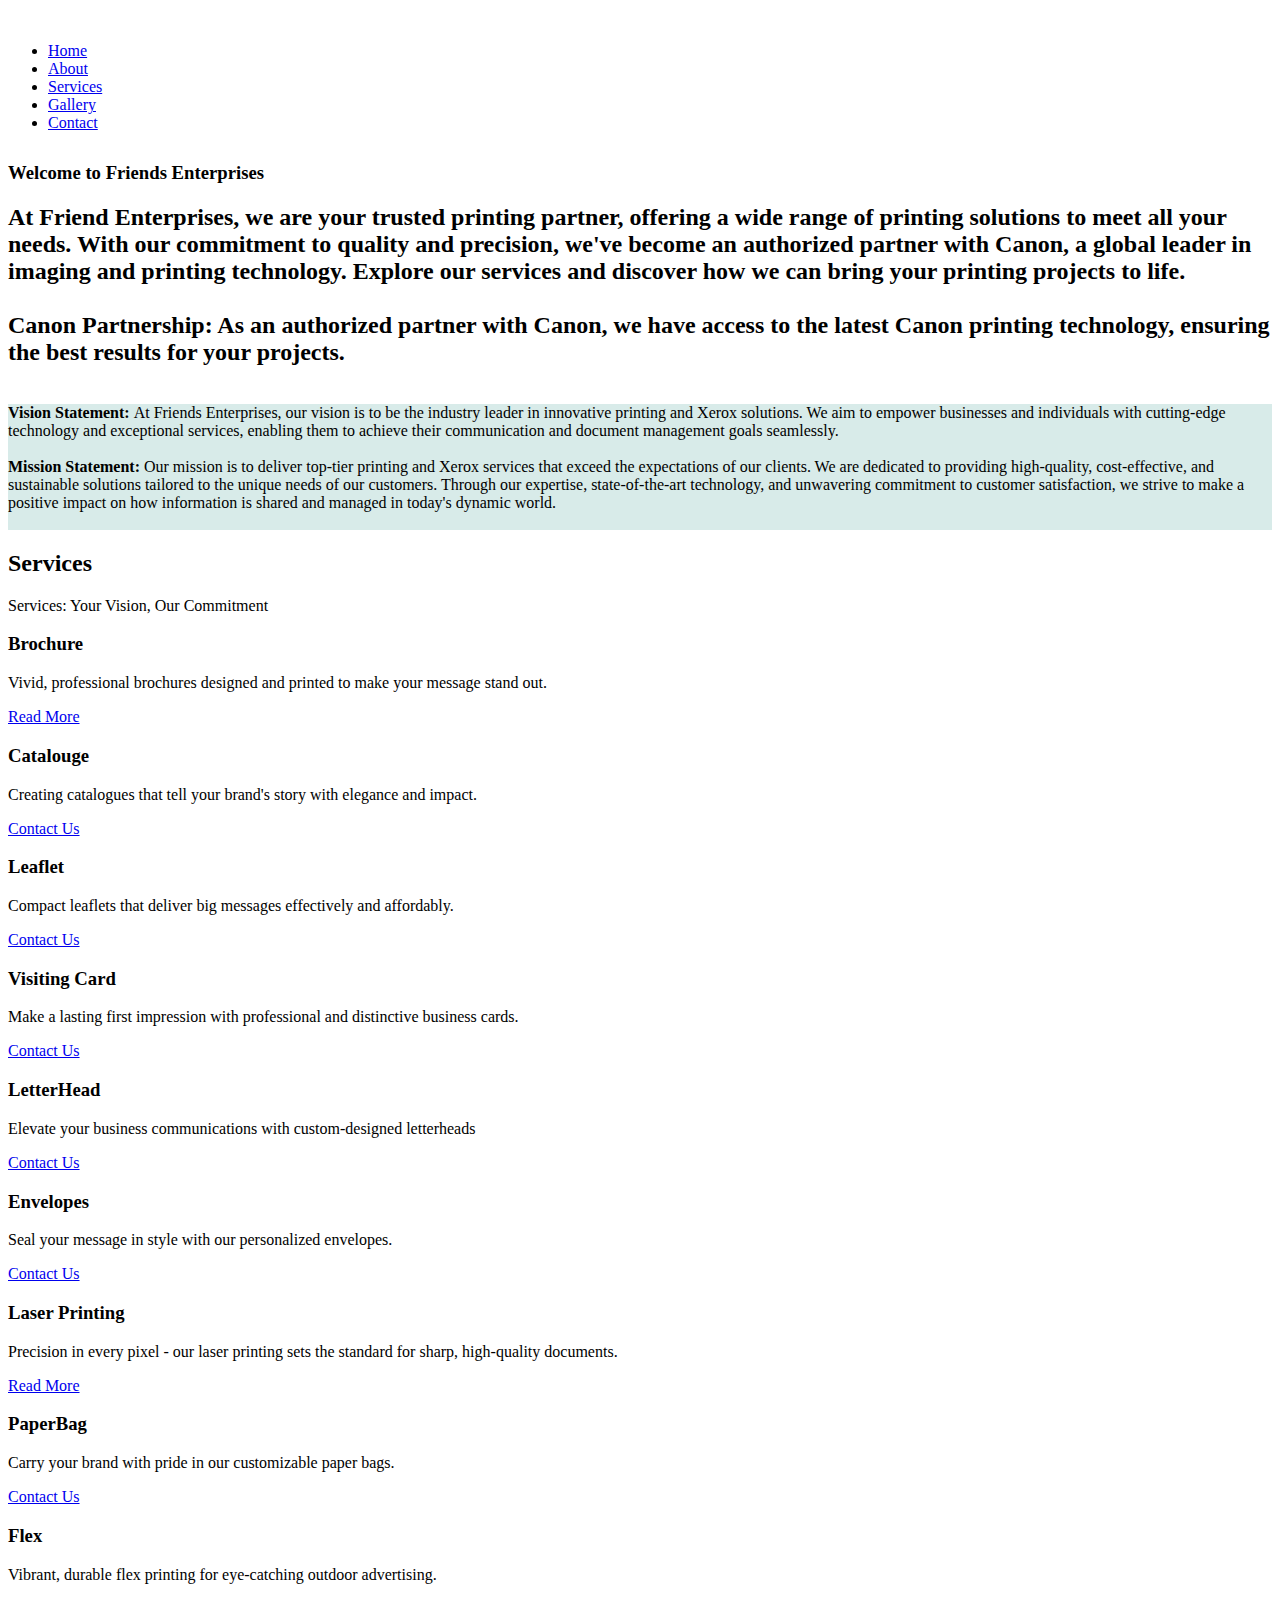
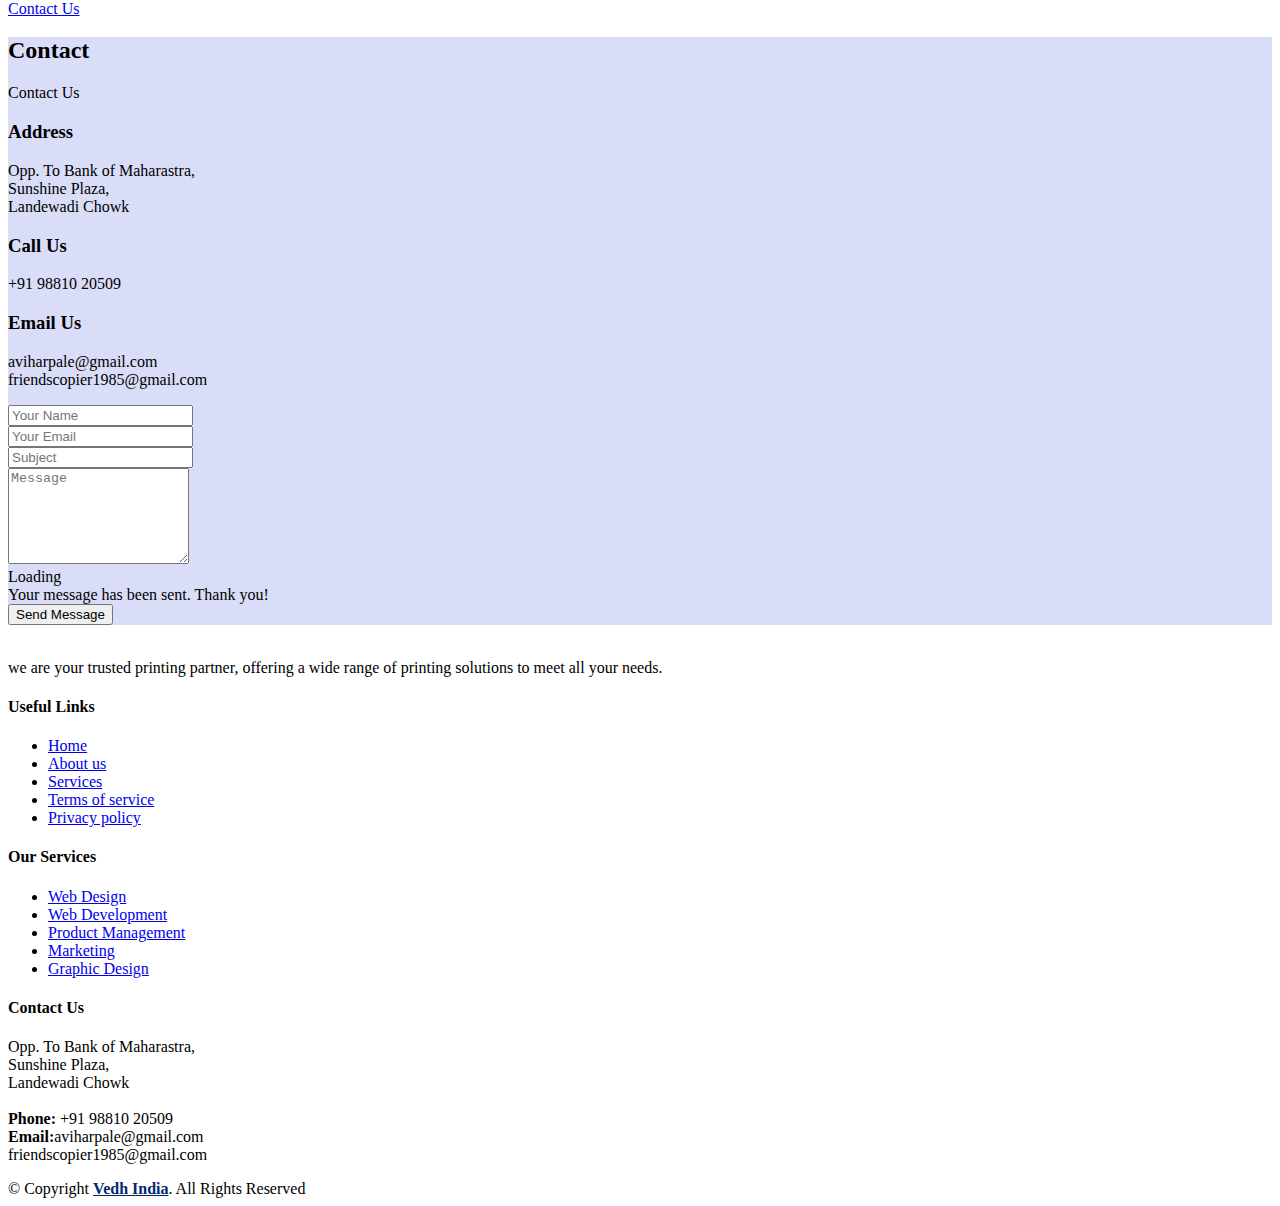
==== about.html @ ef9af88b "Add files via upload" ====
<!DOCTYPE html>
<html lang="en">

<head>
  <meta charset="utf-8">
  <meta content="width=device-width, initial-scale=1.0" name="viewport">

  <title>Friends Xerox</title>
  <meta content="" name="description">

  <meta content="" name="keywords">
  <!-- Google Fonts -->
  <link href="https://fonts.googleapis.com/css?family=Open+Sans:300,300i,400,400i,600,600i,700,700i|Nunito:300,300i,400,400i,600,600i,700,700i|Poppins:300,300i,400,400i,500,500i,600,600i,700,700i" rel="stylesheet">

  <!-- Vendor CSS Files -->
  <link href="assets/vendor/aos/aos.css" rel="stylesheet">
  <link href="assets/vendor/bootstrap/css/bootstrap.min.css" rel="stylesheet">
  <link href="assets/vendor/bootstrap-icons/bootstrap-icons.css" rel="stylesheet">
  <link href="assets/vendor/glightbox/css/glightbox.min.css" rel="stylesheet">
  <link href="assets/vendor/remixicon/remixicon.css" rel="stylesheet">
  <link href="assets/vendor/swiper/swiper-bundle.min.css" rel="stylesheet">

  <!-- Template Main CSS File -->
  <link href="assets/css/style.css" rel="stylesheet">

</head>

<body>

  <!-- ======= Header ======= -->
  <header id="header" class="header fixed-top">
    <div class="container-fluid container-xl d-flex align-items-center justify-content-between" >

      <a href="index.html" class="logo d-flex align-items-center">
        <img src="assets/img/logo.png" alt="">
        <!-- <span>FlexStart</span> -->
      </a>

      <nav id="navbar" class="navbar">
        <ul>
          <li><a class="nav-link scrollto active" href="index.html">Home</a></li>
          <li><a class="nav-link scrollto" href="about.html">About</a></li>
          <li><a class="nav-link scrollto" href="services.html">Services</a></li>
          <li><a class="nav-link scrollto" href="portfolio.html">Gallery</a></li>
          <li><a class="nav-link scrollto" href="contact.html">Contact</a></li>
        </ul>
        <i class="bi bi-list mobile-nav-toggle"></i>
      </nav><!-- .navbar -->

    </div>
  </header><!-- End Header -->


  <main id="main">
    <!-- ======= About Section ======= -->
    <section id="about" class="about" style="margin-top: 30px;">

      <div class="container" data-aos="fade-up">
        <div class="row gx-0">

          <div class="col-lg-6 d-flex flex-column justify-content-center" data-aos="fade-up" data-aos-delay="200">
            <div class="content">
              <h3>Welcome to Friends Enterprises</h3>
              <h2>At Friend Enterprises, we are your trusted printing partner, offering a wide range of printing solutions to meet all your needs. With our commitment to quality and precision, we've become an authorized partner with Canon, a global leader in imaging and printing technology. Explore our services and discover how we can bring your printing projects to life. <br> <br> Canon Partnership: As an authorized partner with Canon, we have access to the latest Canon printing technology, ensuring the best results for your projects.</h2>
            
              <div class="text-center text-lg-start">
               
              </div>
            </div>
          </div>

          <div class="col-lg-6 d-flex align-items-center" data-aos="zoom-out" data-aos-delay="200">
            <img src="assets/img/about.avif" class="img-fluid" alt="">
          </div>

        </div>
      </div>

    </section><!-- End About Section -->
    <!-- ======= About Section ======= -->
    <section id="about" class="about" style="background-color: #d8ebe9;;">
        <div class="container" data-aos="fade-up">
          <div class="row gx-0">
            <div class="col-lg-6 d-flex flex-column justify-content-center" data-aos="fade-up" data-aos-delay="200">
              <div class="contents" >
                <span style="color: black;"><b>Vision Statement: </b>

                    At Friends Enterprises, our vision is to be the industry leader in innovative printing and Xerox solutions. We aim to empower businesses and individuals with cutting-edge technology and exceptional services, enabling them to achieve their communication and document management goals seamlessly.</span><br><br>
                    <span style="color: black;"><b>   Mission Statement: </b>
                        Our mission is to deliver top-tier printing and Xerox services that exceed the expectations of our clients. We are dedicated to providing high-quality, cost-effective, and sustainable solutions tailored to the unique needs of our customers. Through our expertise, state-of-the-art technology, and unwavering commitment to customer satisfaction, we strive to make a positive impact on how information is shared and managed in today's dynamic world.</span>
              
                <div class="text-center text-lg-start">
                 
                </div>
              </div>
            </div>
  
            <div class="col-lg-6 d-flex align-items-center" data-aos="zoom-out" data-aos-delay="200">
              <img src="assets/img/vision.jpg" class="img-fluid" alt="">
            </div>
  
          </div>
        </div>
  
      </section><!-- End About Section -->
    <!-- ======= Services Section ======= -->
    <section id="services" class="services">

      <div class="container" data-aos="fade-up">

        <header class="section-header">
          <h2>Services</h2>
          <p> Services: Your Vision, Our Commitment</p>
        </header>

        <div class="row gy-4">

          <div class="col-lg-4 col-md-6" data-aos="fade-up" data-aos-delay="200">
            <div class="service-box blue">
              <i class="ri-discuss-line icon"></i>
              <h3>Brochure</h3>
              <p>Vivid, professional brochures designed and printed to make your message stand out.</p>
              <a href="#" class="read-more"><span>Read More</span> <i class="bi bi-arrow-right"></i></a>
            </div>
          </div>

          <div class="col-lg-4 col-md-6" data-aos="fade-up" data-aos-delay="300">
            <div class="service-box orange">
              <i class="ri-discuss-line icon"></i>
              <h3>Catalouge</h3>
              <p>Creating catalogues that tell your brand's story with elegance and impact.</p>
              <a href="contact.html" class="read-more"><span>Contact Us</span> <i class="bi bi-arrow-right"></i></a>
            </div>
          </div>

          <div class="col-lg-4 col-md-6" data-aos="fade-up" data-aos-delay="400">
            <div class="service-box green">
              <i class="ri-discuss-line icon"></i>
              <h3>Leaflet</h3>
              <p>Compact leaflets that deliver big messages effectively and affordably.</p>
              <a href="contact.html" class="read-more"><span>Contact Us</span> <i class="bi bi-arrow-right"></i></a>
            </div>
          </div>

          <div class="col-lg-4 col-md-6" data-aos="fade-up" data-aos-delay="500">
            <div class="service-box red">
              <i class="ri-discuss-line icon"></i>
              <h3>Visiting Card</h3>
              <p>Make a lasting first impression with professional and distinctive business cards.</p>
              <a href="contact.html" class="read-more"><span>Contact Us</span> <i class="bi bi-arrow-right"></i></a>
            </div>
          </div>

          <div class="col-lg-4 col-md-6" data-aos="fade-up" data-aos-delay="600">
            <div class="service-box purple">
              <i class="ri-discuss-line icon"></i>
              <h3>LetterHead</h3>
              <p>Elevate your business communications with custom-designed letterheads</p>
              <a href="contact.html" class="read-more"><span>Contact Us</span> <i class="bi bi-arrow-right"></i></a>
            </div>
          </div>

          <div class="col-lg-4 col-md-6" data-aos="fade-up" data-aos-delay="700">
            <div class="service-box pink">
              <i class="ri-discuss-line icon"></i>
              <h3>Envelopes</h3>
              <p>Seal your message in style with our personalized envelopes.</p>
              <a href="contact.html" class="read-more"><span>Contact Us</span> <i class="bi bi-arrow-right"></i></a>
            </div>
          </div>
          <div class="col-lg-4 col-md-6" data-aos="fade-up" data-aos-delay="200">
            <div class="service-box blue">
              <i class="ri-discuss-line icon"></i>
              <h3>Laser Printing</h3>
              <p>Precision in every pixel - our laser printing sets the standard for sharp, high-quality documents.</p>
              <a href="#" class="read-more"><span>Read More</span> <i class="bi bi-arrow-right"></i></a>
            </div>
          </div>
          <div class="col-lg-4 col-md-6" data-aos="fade-up" data-aos-delay="300">
            <div class="service-box orange">
              <i class="ri-discuss-line icon"></i>
              <h3>PaperBag</h3>
              <p>Carry your brand with pride in our customizable paper bags.</p>
              <a href="contact.html" class="read-more"><span>Contact Us</span> <i class="bi bi-arrow-right"></i></a>
            </div>
          </div>

          <div class="col-lg-4 col-md-6" data-aos="fade-up" data-aos-delay="400">
            <div class="service-box green">
              <i class="ri-discuss-line icon"></i>
              <h3>Flex</h3>
              <p>Vibrant, durable flex printing for eye-catching outdoor advertising.</p>
              <a href="contact.html" class="read-more"><span>Contact Us</span> <i class="bi bi-arrow-right"></i></a>
            </div>
          </div>
      </div>

    </section><!-- End Services Section -->


    <!-- ======= Contact Section ======= -->
    <section id="contact" class="contact" style="background: #daddf7;">

      <div class="container" data-aos="fade-up">

        <header class="section-header">
          <h2>Contact</h2>
          <p>Contact Us</p>
        </header>

        <div class="row gy-4">

          <div class="col-lg-6">

            <div class="row gy-4">
              <div class="col-md-6">
                <div class="info-box">
                  <i class="bi bi-geo-alt"></i>
                  <h3>Address</h3>
                  <p>Opp. To Bank of Maharastra,<br>Sunshine Plaza, <br> Landewadi Chowk</p>
                </div>
              </div>
              <div class="col-md-6">
                <div class="info-box">
                  <i class="bi bi-telephone"></i>
                  <h3>Call Us</h3>
                  <p>+91 98810 20509</p>
                </div>
              </div>
              <div class="col-md-6">
                <div class="info-box">
                  <i class="bi bi-envelope"></i>
                  <h3>Email Us</h3>
                  <p>aviharpale@gmail.com<br>friendscopier1985@gmail.com</p>
                </div>
              </div>
              <!-- <div class="col-md-6">
                <div class="info-box">
                  <i class="bi bi-clock"></i>
                  <h3>Open Hours</h3>
                  <p>Monday - Friday<br>9:00AM - 05:00PM</p>
                </div>
              </div> -->
            </div>

          </div>

          <div class="col-lg-6">
            <form action="forms/contact.php" method="post" class="php-email-form">
              <div class="row gy-4">

                <div class="col-md-6">
                  <input type="text" name="name" class="form-control" placeholder="Your Name" required>
                </div>

                <div class="col-md-6 ">
                  <input type="email" class="form-control" name="email" placeholder="Your Email" required>
                </div>

                <div class="col-md-12">
                  <input type="text" class="form-control" name="subject" placeholder="Subject" required>
                </div>

                <div class="col-md-12">
                  <textarea class="form-control" name="message" rows="6" placeholder="Message" required></textarea>
                </div>

                <div class="col-md-12 text-center">
                  <div class="loading">Loading</div>
                  <div class="error-message"></div>
                  <div class="sent-message">Your message has been sent. Thank you!</div>

                  <button type="submit">Send Message</button>
                </div>

              </div>
            </form>

          </div>

        </div>

      </div>

    </section><!-- End Contact Section -->

  </main><!-- End #main -->

  <!-- ======= Footer ======= -->
  <footer id="footer" class="footer">

 

    <div class="footer-top">
      <div class="container">
        <div class="row gy-4">
          <div class="col-lg-5 col-md-12 footer-info">
            <a href="index.html" class="logo d-flex align-items-center">
              <img src="assets/img/logo.png" alt="">
              <!-- <span>FlexStart</span> -->
            </a>
            <p>we are your trusted printing partner, offering a wide range of printing solutions to meet all your needs.</p>
            <div class="social-links mt-3">
              <a href="#" class="twitter"><i class="bi bi-twitter"></i></a>
              <a href="#" class="facebook"><i class="bi bi-facebook"></i></a>
              <a href="#" class="instagram"><i class="bi bi-instagram"></i></a>
              <a href="#" class="linkedin"><i class="bi bi-linkedin"></i></a>
            </div>
          </div>

          <div class="col-lg-2 col-6 footer-links">
            <h4>Useful Links</h4>
            <ul>
              <li><i class="bi bi-chevron-right"></i> <a href="#">Home</a></li>
              <li><i class="bi bi-chevron-right"></i> <a href="#">About us</a></li>
              <li><i class="bi bi-chevron-right"></i> <a href="#">Services</a></li>
              <li><i class="bi bi-chevron-right"></i> <a href="#">Terms of service</a></li>
              <li><i class="bi bi-chevron-right"></i> <a href="#">Privacy policy</a></li>
            </ul>
          </div>

          <div class="col-lg-2 col-6 footer-links">
            <h4>Our Services</h4>
            <ul>
              <li><i class="bi bi-chevron-right"></i> <a href="#">Web Design</a></li>
              <li><i class="bi bi-chevron-right"></i> <a href="#">Web Development</a></li>
              <li><i class="bi bi-chevron-right"></i> <a href="#">Product Management</a></li>
              <li><i class="bi bi-chevron-right"></i> <a href="#">Marketing</a></li>
              <li><i class="bi bi-chevron-right"></i> <a href="#">Graphic Design</a></li>
            </ul>
          </div>

          <div class="col-lg-3 col-md-12 footer-contact text-center text-md-start">
            <h4>Contact Us</h4>
          
            <p>
              Opp. To Bank of Maharastra,<br>Sunshine Plaza, <br> Landewadi Chowk<br><br>
              <strong>Phone:</strong> +91 98810 20509<br>
              <strong>Email:</strong>aviharpale@gmail.com <br> friendscopier1985@gmail.com<br>
            </p>

          </div>

        </div>
      </div>
    </div>

    <div class="container">
      <div class="copyright">
        &copy; Copyright <strong><span><a href="http://www.vedhindia.com" style="color:#012970">Vedh India</a></span></strong>. All Rights Reserved
      </div>

    </div>
  </footer><!-- End Footer -->

  <a href="#" class="back-to-top d-flex align-items-center justify-content-center"><i class="bi bi-arrow-up-short"></i></a>

  <!-- Vendor JS Files -->
  <script src="assets/vendor/purecounter/purecounter.js"></script>
  <script src="assets/vendor/aos/aos.js"></script>
  <script src="assets/vendor/bootstrap/js/bootstrap.bundle.min.js"></script>
  <script src="assets/vendor/glightbox/js/glightbox.min.js"></script>
  <script src="assets/vendor/isotope-layout/isotope.pkgd.min.js"></script>
  <script src="assets/vendor/swiper/swiper-bundle.min.js"></script>
  <script src="assets/vendor/php-email-form/validate.js"></script>

  <!-- Template Main JS File -->
  <script src="assets/js/main.js"></script>

</body>

</html>
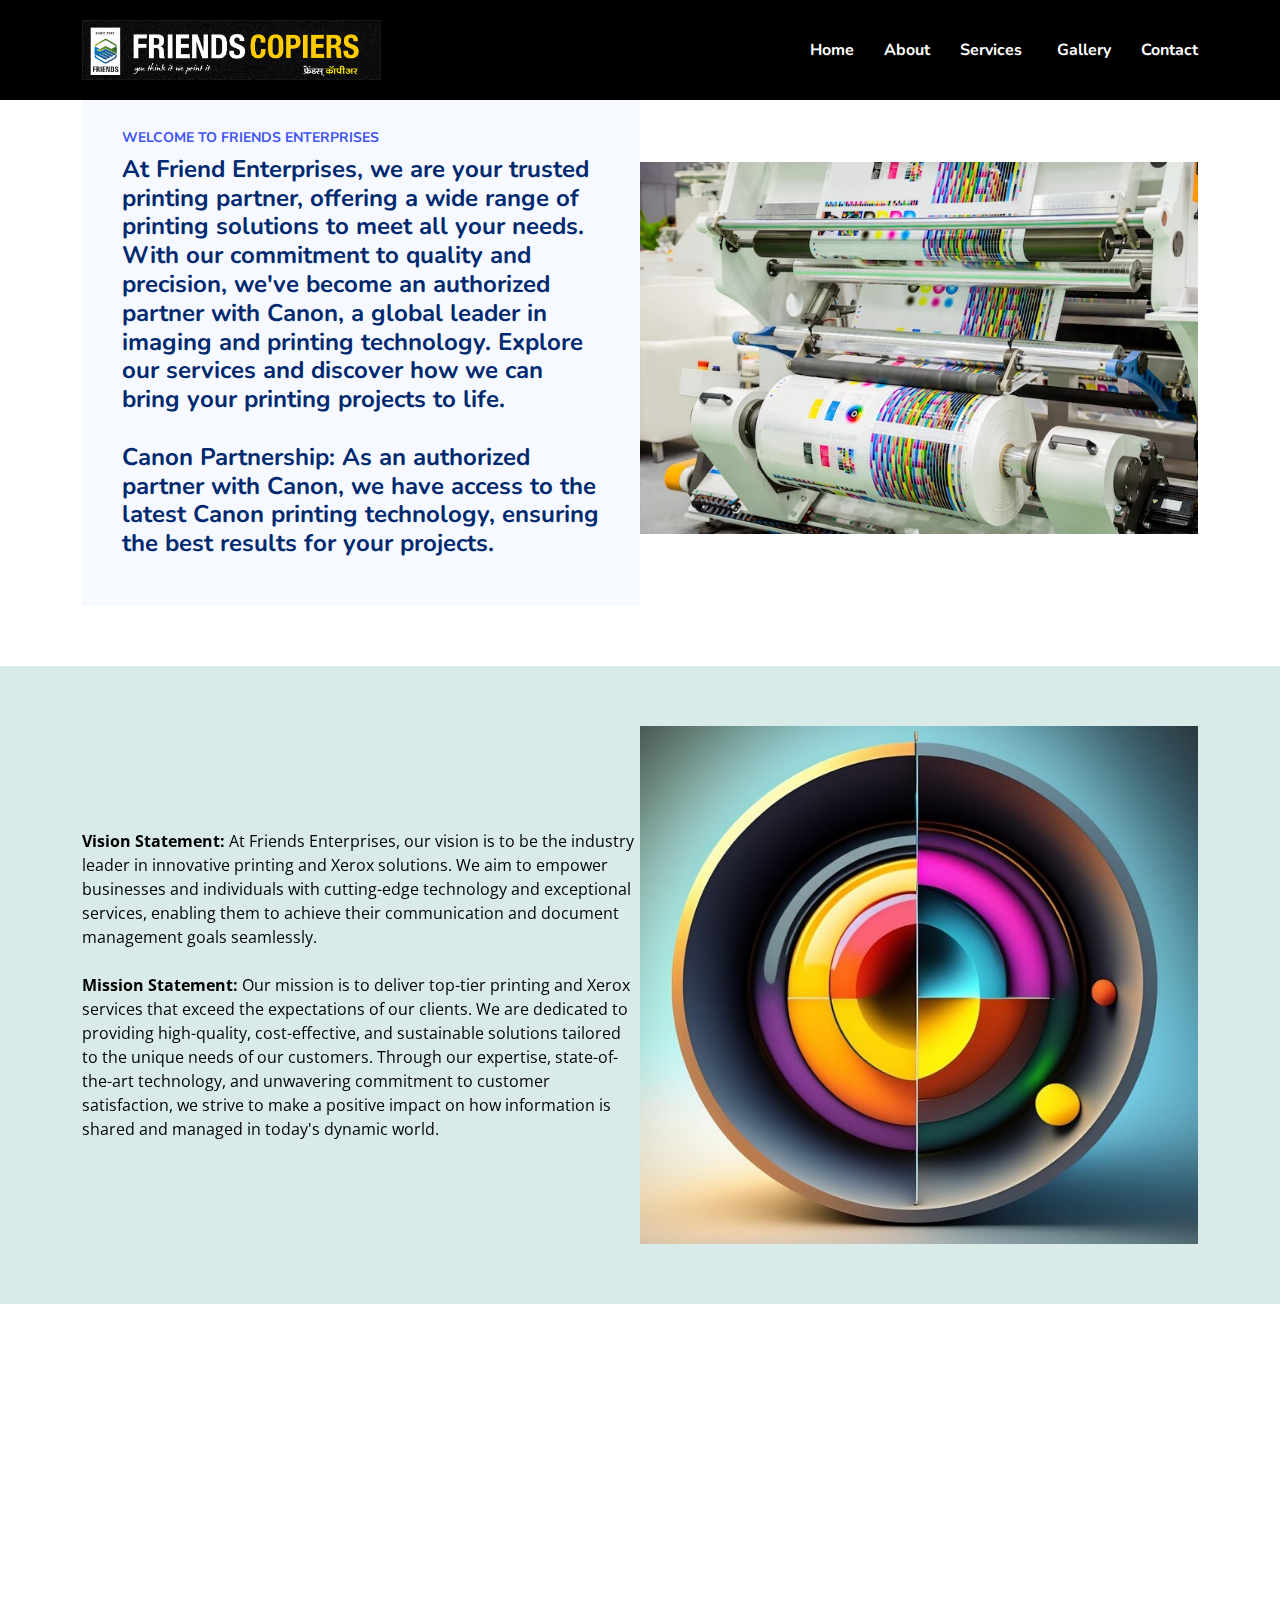
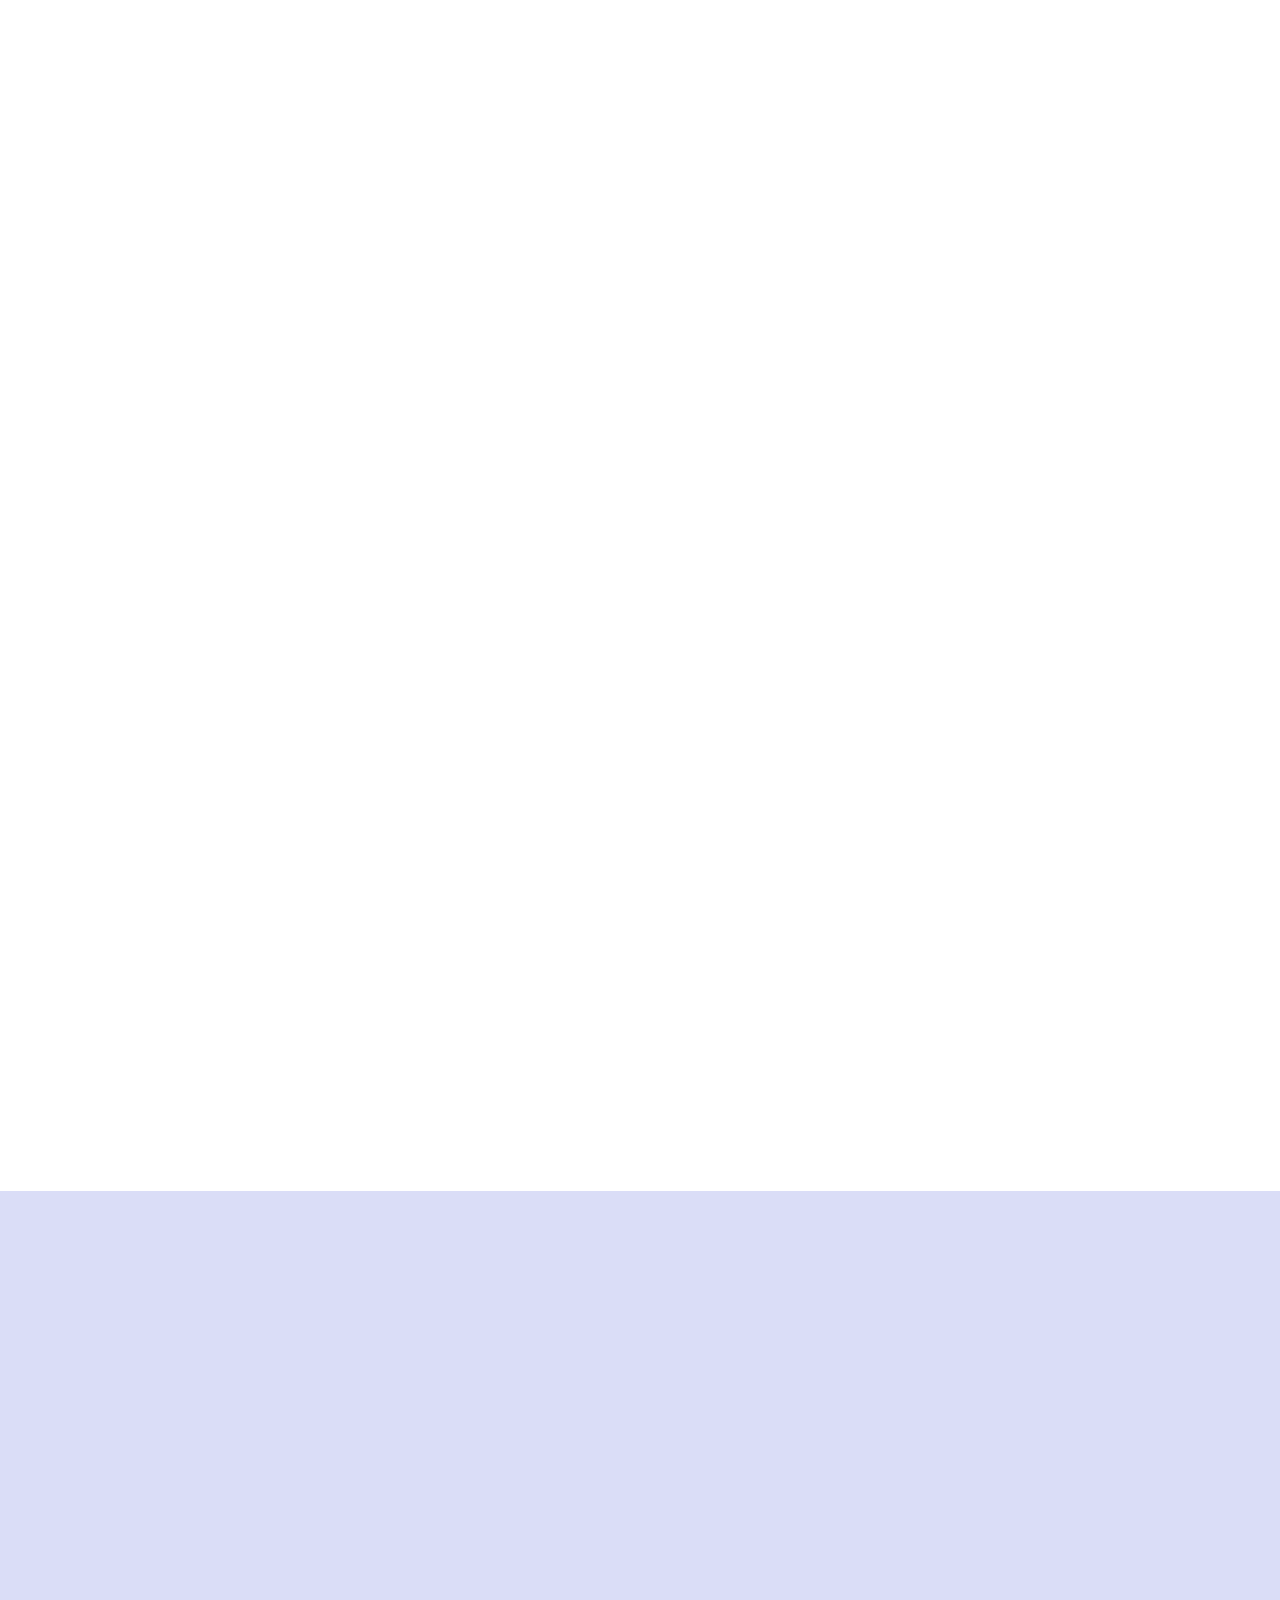
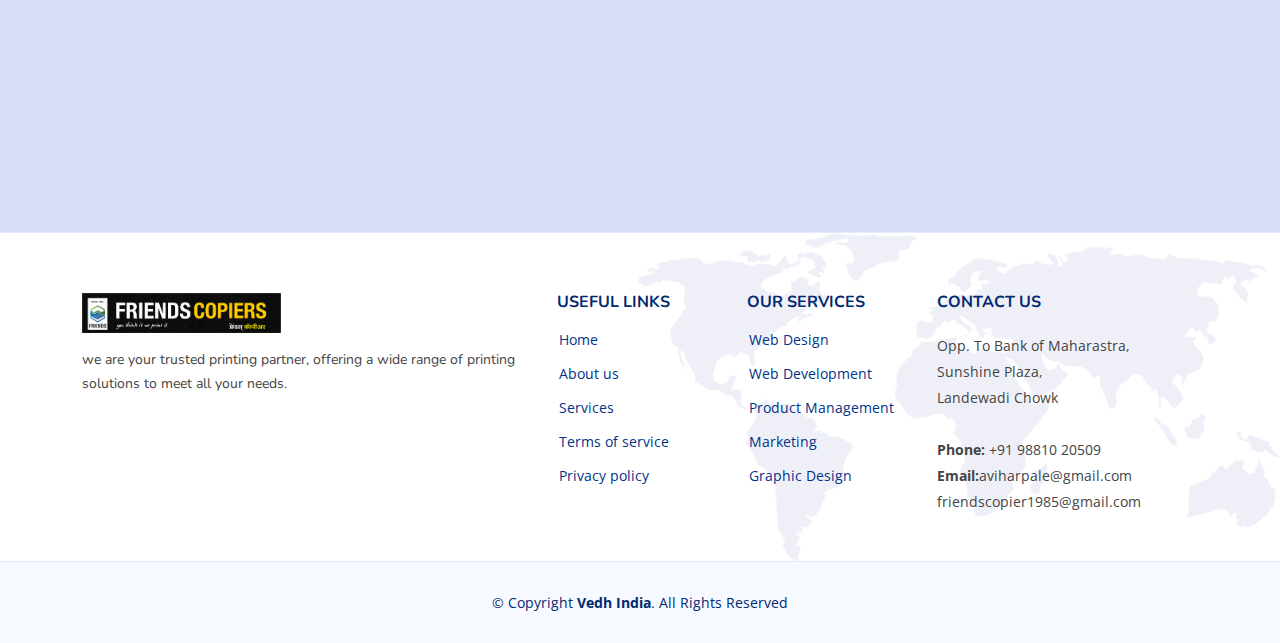
==== commit 1f26ed97: "Update about.html" ====
--- a/about.html
+++ b/about.html
@@ -40,9 +40,93 @@
         <ul>
           <li><a class="nav-link scrollto active" href="index.html">Home</a></li>
           <li><a class="nav-link scrollto" href="about.html">About</a></li>
-          <li><a class="nav-link scrollto" href="services.html">Services</a></li>
+          <!-- <li><a class="nav-link scrollto" href="services.html">Services</a></li> -->
+        
+          <li class="dropdown"><a href="#"><span>Services</span> <i class="bi bi-chevron-down"></i></a>
+            <ul>
+          
+              <li class="dropdown"><a href="#"><span>Digital Print Copier</span> <i class="bi bi-chevron-right"></i></a>
+                <ul>
+                  <li><a href="jumbo.html">Jumbo Xerox</a></li>
+                  <li><a href="#">Colour Xerox</a></li>
+                  <li><a href="#">Black & White Print</a></li>
+                  <li><a href="#">Cad Plotting</a></li>
+                  <li><a href="#">Jumbo Lamination</a></li>
+                  <li><a href="#">Spiral Binding</a></li>
+                  <li><a href="#">Scanning colour and Black/White </a></li>
+                  <li><a href="#">All type of Text </a></li>
+                </ul>
+              </li>
+              
+              <li class="dropdown"><a href="#"><span>Design and Branding</span> <i class="bi bi-chevron-right"></i></a>
+                <ul>
+                  <li><a href="#">Tshirt</a></li>
+                  <li><a href="#">Dairy</a></li>
+                  <li><a href="#">Mug</a></li>
+                  <li><a href="#">Gift</a></li>
+                  <li><a href="#">Engraving</a></li>
+                  <li><a href="#">Icard and trophy</a></li>
+                  <li><a href="#">Layand print </a></li>
+                
+                </ul>
+              </li>
+              <li class="dropdown"><a href="#"><span>Offset Digital Print</span> <i class="bi bi-chevron-right"></i></a>
+                <ul>
+                  <li><a href="#">Visiting Card </a></li>
+                  <li><a href="#">Brochure</a></li>
+                  <li><a href="#">Catalouge</a></li>
+                  <li><a href="#">Letterhead</a></li>
+                  <li><a href="#">Envolope</a></li>
+                  <li><a href="#">Laser Printing</a></li>
+                  <li><a href="#">Challen Book </a></li>
+                  <li><a href="#">Project Report</a></li>
+                  <li><a href="#">Company Manual</a></li>
+                </ul>
+              </li>
+              <li class="dropdown"><a href="#"><span>Sign Board</span> <i class="bi bi-chevron-right"></i></a>
+                <ul>
+                  <li><a href="#">ACP Panel</a></li>
+                  <li><a href="#">ISO Panel</a></li>
+                  <li><a href="#">Safty Panel</a></li>
+                  <li><a href="#">Eco Solvent Panel</a></li>
+                  <li><a href="#">Flex</a></li>
+                  <li><a href="#">Standee</a></li>
+                  <li><a href="#">LED Board</a></li>
+                  <li><a href="#"></a></li>
+                 
+                </ul>
+              </li>
+              <li class="dropdown"><a href="#"><span>Digital Marketing</span> <i class="bi bi-chevron-right"></i></a>
+                <ul>
+                <li><a href="">Search Engine Optimization (SEO)</a></li>
+                <li><a href="">Search Engine Marketing (SEM)</a></li>
+                <li><a href="">Social Media Marketing (SMM)</a></li>
+                <li><a href="">Content Marketing</a></li>
+              
+                </ul>
+              </li>
+              <li class="dropdown"><a href="#"><span>Curier Service</span> <i class="bi bi-chevron-right"></i></a>
+                <ul>
+                <li><a href="">Domestic</a></li>
+                <li><a href="">International</a></li>
+                <li><a href="">Transport</a></li>
+                </ul>
+              </li>
+              <li class="dropdown"><a href="#"><span>Rubber Stamp & Seal</span> <i class="bi bi-chevron-right"></i></a>
+                <ul>
+                <li><a href="">Self-Ink Stamp</a></li>
+                <li><a href="">Rubber Stamp</a></li>
+                <li><a href="">Embossing Stamp</a></li>
+                <li><a href="">Data Stamp</a></li>
+                <li><a href="">Industrial Stamp</a></li>
+                </ul>
+              </li>
+            </ul>
+          </li>
           <li><a class="nav-link scrollto" href="portfolio.html">Gallery</a></li>
           <li><a class="nav-link scrollto" href="contact.html">Contact</a></li>
+        
+         
         </ul>
         <i class="bi bi-list mobile-nav-toggle"></i>
       </nav><!-- .navbar -->
@@ -369,4 +453,4 @@
 
 </body>
 
-</html>+</html>
--- a/assets/css/style.css
+++ b/assets/css/style.css
@@ -0,0 +1,2025 @@
+
+:root {
+  scroll-behavior: smooth;
+}
+
+body {
+  font-family: "Open Sans", sans-serif;
+  color: #444444;
+}
+
+a {
+  color: white;
+  text-decoration: none;
+}
+
+a:hover {
+  color: #717ff5;
+  text-decoration: none;
+}
+
+h1, h2, h3, h4, h5, h6 {
+  font-family: "Nunito", sans-serif;
+}
+
+/*--------------------------------------------------------------
+# Sections
+--------------------------------------------------------------*/
+section {
+  padding: 60px 0;
+  overflow: hidden;
+}
+
+.section-header {
+  text-align: center;
+  padding-bottom: 40px;
+}
+.section-header h2 {
+  font-size: 13px;
+  letter-spacing: 1px;
+  font-weight: 700;
+  margin: 0;
+  color: #4154f1;
+  text-transform: uppercase;
+}
+.section-header p {
+  margin: 10px 0 0 0;
+  padding: 0;
+  font-size: 38px;
+  line-height: 42px;
+  font-weight: 700;
+  color: #012970;
+}
+@media (max-width: 768px) {
+  .section-header p {
+    font-size: 28px;
+    line-height: 32px;
+  }
+}
+
+/*--------------------------------------------------------------
+# Breadcrumbs
+--------------------------------------------------------------*/
+.breadcrumbs {
+  padding: 15px 0;
+  background: #012970;
+  min-height: 40px;
+  margin-top: 82px;
+  color: #fff;
+}
+@media (max-width: 992px) {
+  .breadcrumbs {
+    margin-top: 57px;
+  }
+}
+.breadcrumbs h2 {
+  font-size: 28px;
+  font-weight: 500;
+}
+.breadcrumbs ol {
+  display: flex;
+  flex-wrap: wrap;
+  list-style: none;
+  padding: 0 0 10px 0;
+  margin: 0;
+  font-size: 14px;
+}
+.breadcrumbs ol a {
+  color: #fff;
+  transition: 0.3s;
+}
+.breadcrumbs ol a:hover {
+  text-decoration: underline;
+}
+.breadcrumbs ol li + li {
+  padding-left: 10px;
+}
+.breadcrumbs ol li + li::before {
+  display: inline-block;
+  padding-right: 10px;
+  color: #8894f6;
+  content: "/";
+}
+
+/*--------------------------------------------------------------
+# Back to top button
+--------------------------------------------------------------*/
+.back-to-top {
+  position: fixed;
+  visibility: hidden;
+  opacity: 0;
+  right: 15px;
+  bottom: 15px;
+  z-index: 99999;
+  background: #4154f1;
+  width: 40px;
+  height: 40px;
+  border-radius: 4px;
+  transition: all 0.4s;
+}
+.back-to-top i {
+  font-size: 24px;
+  color: #fff;
+  line-height: 0;
+}
+.back-to-top:hover {
+  background: #6776f4;
+  color: #fff;
+}
+.back-to-top.active {
+  visibility: visible;
+  opacity: 1;
+}
+
+
+@media screen and (max-width: 768px) {
+  [data-aos-delay] {
+    transition-delay: 0 !important;
+  }
+}
+
+.header {
+  transition: all 0.5s;
+  z-index: 997;
+  padding: 20px 0;background-color: black;
+}
+.header.header-scrolled {
+  background:  black;
+  padding: 15px 0;
+  box-shadow: 0px 2px 20px rgba(1, 41, 112, 0.1);
+}
+.header .logo {
+  line-height: 0;
+}
+.header .logo img {
+  /* max-height: 40px;
+  margin-right: 6px; */
+  max-height: 60px;
+  
+}
+.header .logo span {
+  font-size: 30px;
+  font-weight: 700;
+  letter-spacing: 1px;
+  color: #012970;
+  font-family: "Nunito", sans-serif;
+  margin-top: 3px;
+}
+
+/*--------------------------------------------------------------
+# Navigation Menu
+--------------------------------------------------------------*/
+/**
+* Desktop Navigation 
+*/
+.navbar {
+  padding: 0;
+}
+.navbar ul {
+  margin: 0;
+  padding: 0;
+  display: flex;
+  list-style: none;
+  align-items: center;
+}
+.navbar li {
+  position: relative;
+}
+.navbar a, .navbar a:focus {
+  display: flex;
+  align-items: center;
+  justify-content: space-between;
+  padding: 10px 0 10px 30px;
+  font-family: "Nunito", sans-serif;
+  font-size: 16px;
+  font-weight: 700;
+  color: white;
+  white-space: nowrap;
+  transition: 0.3s;
+}
+.navbar a i, .navbar a:focus i {
+  font-size: 12px;
+  line-height: 0;
+  margin-left: 5px;
+}
+.navbar a:hover, .navbar .active, .navbar .active:focus, .navbar li:hover > a {
+  color: white;
+}
+.navbar .getstarted, .navbar .getstarted:focus {
+  background: #4154f1;
+  padding: 8px 20px;
+  margin-left: 30px;
+  border-radius: 4px;
+  color: #fff;
+}
+.navbar .getstarted:hover, .navbar .getstarted:focus:hover {
+  color: #fff;
+  background: #5969f3;
+}
+.navbar .dropdown ul {
+  display: block;
+  position: absolute;
+  left: 14px;
+  top: calc(100% + 30px);
+  margin: 0;
+  padding: 10px 0;
+  z-index: 99;
+  opacity: 0;
+  visibility: hidden;
+  background: #fff;
+  box-shadow: 0px 0px 30px rgba(127, 137, 161, 0.25);
+  transition: 0.3s;
+  border-radius: 4px;
+}
+.navbar .dropdown ul li {
+  min-width: 200px;
+}
+.navbar .dropdown ul a {
+  padding: 10px 20px;
+  font-size: 15px;
+  text-transform: none;
+  font-weight: 600;
+}
+.navbar .dropdown ul a i {
+  font-size: 12px;
+}
+.navbar .dropdown ul a:hover, .navbar .dropdown ul .active:hover, .navbar .dropdown ul li:hover > a {
+  color: #4154f1;
+}
+.navbar .dropdown:hover > ul {
+  opacity: 1;
+  top: 100%;
+  visibility: visible;
+}
+.navbar .dropdown .dropdown ul {
+  top: 0;
+  left: calc(100% - 30px);
+  visibility: hidden;
+}
+.navbar .dropdown .dropdown:hover > ul {
+  opacity: 1;
+  top: 0;
+  left: 100%;
+  visibility: visible;
+}
+@media (max-width: 1366px) {
+  .navbar .dropdown .dropdown ul {
+    left: -90%;
+  }
+  .navbar .dropdown .dropdown:hover > ul {
+    left: -100%;
+  }
+}
+
+/**
+* Mobile Navigation 
+*/
+.mobile-nav-toggle {
+  color: white;
+  font-size: 28px;
+  cursor: pointer;
+  display: none;
+  line-height: 0;
+  transition: 0.5s;
+}
+.mobile-nav-toggle.bi-x {
+  color: #fff;
+}
+
+@media (max-width: 991px) {
+  .mobile-nav-toggle {
+    display: block;
+  }
+
+  .navbar ul {
+    display: none;
+  }
+}
+.navbar-mobile {
+  position: fixed;
+  overflow: hidden;
+  top: 0;
+  right: 0;
+  left: 0;
+  bottom: 0;
+  background: rgba(1, 22, 61, 0.9);
+  transition: 0.3s;
+}
+.navbar-mobile .mobile-nav-toggle {
+  position: absolute;
+  top: 15px;
+  right: 15px;
+}
+.navbar-mobile ul {
+  display: block;
+  position: absolute;
+  top: 55px;
+  right: 15px;
+  bottom: 15px;
+  left: 15px;
+  padding: 10px 0;
+  border-radius: 10px;
+  background-color: #fff;
+  overflow-y: auto;
+  transition: 0.3s;
+}
+.navbar-mobile a, .navbar-mobile a:focus {
+  padding: 10px 20px;
+  font-size: 15px;
+  color: #012970;
+}
+.navbar-mobile a:hover, .navbar-mobile .active, .navbar-mobile li:hover > a {
+  color: #4154f1;
+}
+.navbar-mobile .getstarted, .navbar-mobile .getstarted:focus {
+  margin: 15px;
+}
+.navbar-mobile .dropdown ul {
+  position: static;
+  display: none;
+  margin: 10px 20px;
+  padding: 10px 0;
+  z-index: 99;
+  opacity: 1;
+  visibility: visible;
+  background: #fff;
+  box-shadow: 0px 0px 30px rgba(127, 137, 161, 0.25);
+}
+.navbar-mobile .dropdown ul li {
+  min-width: 200px;
+}
+.navbar-mobile .dropdown ul a {
+  padding: 10px 20px;
+}
+.navbar-mobile .dropdown ul a i {
+  font-size: 12px;
+}
+.navbar-mobile .dropdown ul a:hover, .navbar-mobile .dropdown ul .active:hover, .navbar-mobile .dropdown ul li:hover > a {
+  color: #4154f1;
+}
+.navbar-mobile .dropdown > .dropdown-active {
+  display: block;
+}
+
+/*--------------------------------------------------------------
+# Hero Section
+--------------------------------------------------------------*/
+.hero {
+  width: 100%;
+  height: 100vh;
+  background: url(../img/hero-bg.png) top center no-repeat;
+  background-size: cover;
+}
+.hero h1 {
+  margin: 0;
+  font-size: 48px;
+  font-weight: 700;
+  color: #012970;
+}
+.hero h2 {
+  color: #444444;
+  margin: 15px 0 0 0;
+  font-size: 26px;
+}
+.hero .btn-get-started {
+  margin-top: 30px;
+  line-height: 0;
+  padding: 15px 40px;
+  border-radius: 4px;
+  transition: 0.5s;
+  color: #fff;
+  background: #097bbb;
+  box-shadow: 0px 5px 20px #ececec;
+}
+.hero .btn-get-started span {
+  font-family: "Nunito", sans-serif;
+  font-weight: 600;
+  font-size: 16px;
+  letter-spacing: 1px;
+}
+.hero .btn-get-started i {
+  margin-left: 5px;
+  font-size: 18px;
+  transition: 0.3s;
+}
+.hero .btn-get-started:hover i {
+  transform: translateX(5px);
+}
+.hero .hero-img {
+  text-align: right;
+}
+@media (min-width: 1024px) {
+  .hero {
+    background-attachment: fixed;
+  }
+}
+@media (max-width: 991px) {
+  .hero {
+    height: auto;
+    padding: 120px 0 60px 0;
+  }
+  .hero .hero-img {
+    text-align: center;
+    margin-top: 80px;
+  }
+  .hero .hero-img img {
+    width: 80%;
+  }
+}
+@media (max-width: 768px) {
+  .hero {
+    text-align: center;
+  }
+  .hero h1 {
+    font-size: 32px;
+  }
+  .hero h2 {
+    font-size: 24px;
+  }
+  .hero .hero-img img {
+    width: 100%;
+  }
+}
+
+/*--------------------------------------------------------------
+# Index Page
+--------------------------------------------------------------*/
+/*--------------------------------------------------------------
+# About
+--------------------------------------------------------------*/
+.about .content {
+  background-color: #f6f9ff;
+  padding: 40px;
+}
+.about h3 {
+  font-size: 14px;
+  font-weight: 700;
+  color: #4154f1;
+  text-transform: uppercase;
+}
+.about h2 {
+  font-size: 24px;
+  font-weight: 700;
+  color: #012970;
+}
+.about p {
+  margin: 15px 0 30px 0;
+  line-height: 24px;
+}
+.about .btn-read-more {
+  line-height: 0;
+  padding: 15px 40px;
+  border-radius: 4px;
+  transition: 0.5s;
+  color: #fff;
+  background: #097bbb;
+  box-shadow: 0px 5px 10px #03517e
+}
+.about .btn-read-more span {
+  font-family: "Nunito", sans-serif;
+  font-weight: 600;
+  font-size: 16px;
+  letter-spacing: 1px;
+}
+.about .btn-read-more i {
+  margin-left: 5px;
+  font-size: 18px;
+  transition: 0.3s;
+}
+.about .btn-read-more:hover i {
+  transform: translateX(5px);
+}
+
+/*--------------------------------------------------------------
+# Values
+--------------------------------------------------------------*/
+.values .box {
+  padding: 30px;
+  box-shadow: 0px 0 5px rgba(1, 41, 112, 0.08);
+  text-align: center;
+  transition: 0.3s;
+  height: 100%;
+}
+.values .box img {
+  padding: 30px 50px;
+  transition: 0.5s;
+  transform: scale(1.1);
+}
+.values .box h3 {
+  font-size: 24px;
+  color: #012970;
+  font-weight: 700;
+  margin-bottom: 18px;
+}
+.values .box:hover {
+  box-shadow: 0px 0 30px rgba(1, 41, 112, 0.08);
+}
+.values .box:hover img {
+  transform: scale(1);
+}
+
+/*--------------------------------------------------------------
+# Counts
+--------------------------------------------------------------*/
+.counts {
+  padding: 70px 0 60px;
+}
+.counts .count-box {
+  display: flex;
+  align-items: center;
+  padding: 30px;
+  width: 100%;
+  background: #fff;
+  box-shadow: 0px 0 30px rgba(1, 41, 112, 0.08);
+}
+.counts .count-box i {
+  font-size: 42px;
+  line-height: 0;
+  margin-right: 20px;
+  color: #4154f1;
+}
+.counts .count-box span {
+  font-size: 36px;
+  display: block;
+  font-weight: 600;
+  color: #0b198f;
+}
+.counts .count-box p {
+  padding: 0;
+  margin: 0;
+  font-family: "Nunito", sans-serif;
+  font-size: 14px;
+}
+
+/*--------------------------------------------------------------
+# Features
+--------------------------------------------------------------*/
+.features .feature-box {
+  padding: 24px 20px;
+  box-shadow: 0px 0 30px rgba(1, 41, 112, 0.08);
+  transition: 0.3s;
+  height: 100%;
+}
+.features .feature-box h3 {
+  font-size: 18px;
+  color: #012970;
+  font-weight: 700;
+  margin: 0;
+}
+.features .feature-box i {
+  line-height: 0;
+  background: #ecf3ff;
+  padding: 4px;
+  margin-right: 10px;
+  font-size: 24px;
+  border-radius: 3px;
+  transition: 0.3s;
+}
+.features .feature-box:hover i {
+  background: #4154f1;
+  color: #fff;
+}
+.features .feture-tabs {
+  margin-top: 120px;
+}
+.features .feture-tabs h3 {
+  color: #012970;
+  font-weight: 700;
+  font-size: 32px;
+  margin-bottom: 10px;
+}
+@media (max-width: 768px) {
+  .features .feture-tabs h3 {
+    font-size: 28px;
+  }
+}
+.features .feture-tabs .nav-pills {
+  border-bottom: 1px solid #eee;
+}
+.features .feture-tabs .nav-link {
+  background: none;
+  text-transform: uppercase;
+  font-size: 15px;
+  font-weight: 600;
+  color: #012970;
+  padding: 12px 0;
+  margin-right: 25px;
+  margin-bottom: -2px;
+  border-radius: 0;
+}
+.features .feture-tabs .nav-link.active {
+  color: #4154f1;
+  border-bottom: 3px solid #4154f1;
+}
+.features .feture-tabs .tab-content h4 {
+  font-size: 18px;
+  margin: 0;
+  font-weight: 700;
+  color: #012970;
+}
+.features .feture-tabs .tab-content i {
+  font-size: 24px;
+  line-height: 0;
+  margin-right: 8px;
+  color: #4154f1;
+}
+.features .feature-icons {
+  margin-top: 120px;
+}
+.features .feature-icons h3 {
+  color: #012970;
+  font-weight: 700;
+  font-size: 32px;
+  margin-bottom: 20px;
+  text-align: center;
+}
+@media (max-width: 768px) {
+  .features .feature-icons h3 {
+    font-size: 28px;
+  }
+}
+.features .feature-icons .content .icon-box {
+  display: flex;
+}
+.features .feature-icons .content .icon-box h4 {
+  font-size: 20px;
+  font-weight: 700;
+  margin: 0 0 10px 0;
+  color: #012970;
+}
+.features .feature-icons .content .icon-box i {
+  font-size: 44px;
+  line-height: 44px;
+  color: #0245bc;
+  margin-right: 15px;
+}
+.features .feature-icons .content .icon-box p {
+  font-size: 15px;
+  color: #848484;
+}
+
+/*--------------------------------------------------------------
+# Services
+--------------------------------------------------------------*/
+.services .service-box {
+  box-shadow: 0px 0 30px rgba(1, 41, 112, 0.08);
+  height: 100%;
+  padding: 60px 30px;
+  text-align: center;
+  transition: 0.3s;
+  border-radius: 5px;
+}
+.services .service-box .icon {
+  font-size: 36px;
+  padding: 40px 20px;
+  border-radius: 4px;
+  position: relative;
+  margin-bottom: 25px;
+  display: inline-block;
+  line-height: 0;
+  transition: 0.3s;
+}
+.services .service-box h3 {
+  color: #444444;
+  font-weight: 700;
+}
+.services .service-box .read-more {
+  display: inline-flex;
+  align-items: center;
+  justify-content: center;
+  font-weight: 600;
+  font-size: 16px;
+  padding: 8px 20px;
+}
+.services .service-box .read-more i {
+  line-height: 0;
+  margin-left: 5px;
+  font-size: 18px;
+}
+.services .service-box.blue {
+  border-bottom: 3px solid #2db6fa;
+}
+.services .service-box.blue .icon {
+  color: #2db6fa;
+  background: #dbf3fe;
+}
+.services .service-box.blue .read-more {
+  color: #2db6fa;
+}
+.services .service-box.blue:hover {
+  background: #2db6fa;
+}
+.services .service-box.orange {
+  border-bottom: 3px solid #f68c09;
+}
+.services .service-box.orange .icon {
+  color: #f68c09;
+  background: #fde3c4;
+}
+.services .service-box.orange .read-more {
+  color: #f68c09;
+}
+.services .service-box.orange:hover {
+  background: #f68c09;
+}
+.services .service-box.green {
+  border-bottom: 3px solid #08da4e;
+}
+.services .service-box.green .icon {
+  color: #08da4e;
+  background: #cffddf;
+}
+.services .service-box.green .read-more {
+  color: #08da4e;
+}
+.services .service-box.green:hover {
+  background: #08da4e;
+}
+.services .service-box.red {
+  border-bottom: 3px solid #e9222c;
+}
+.services .service-box.red .icon {
+  color: #e9222c;
+  background: #fef7f8;
+}
+.services .service-box.red .read-more {
+  color: #e9222c;
+}
+.services .service-box.red:hover {
+  background: #e9222c;
+}
+.services .service-box.purple {
+  border-bottom: 3px solid #b50edf;
+}
+.services .service-box.purple .icon {
+  color: #b50edf;
+  background: #f8e4fd;
+}
+.services .service-box.purple .read-more {
+  color: #b50edf;
+}
+.services .service-box.purple:hover {
+  background: #b50edf;
+}
+.services .service-box.pink {
+  border-bottom: 3px solid #f51f9c;
+}
+.services .service-box.pink .icon {
+  color: #f51f9c;
+  background: #feecf7;
+}
+.services .service-box.pink .read-more {
+  color: #f51f9c;
+}
+.services .service-box.pink:hover {
+  background: #f51f9c;
+}
+.services .service-box:hover h3, .services .service-box:hover p, .services .service-box:hover .read-more {
+  color: #fff;
+}
+.services .service-box:hover .icon {
+  background: #fff;
+}
+
+/*--------------------------------------------------------------
+# Pricing
+--------------------------------------------------------------*/
+.pricing .box {
+  padding: 40px 20px;
+  background: #fff;
+  text-align: center;
+  box-shadow: 0px 0 30px rgba(1, 41, 112, 0.08);
+  border-radius: 4px;
+  position: relative;
+  overflow: hidden;
+  transition: 0.3s;
+}
+.pricing .box:hover {
+  transform: scale(1.1);
+  box-shadow: 0px 0 30px rgba(1, 41, 112, 0.1);
+}
+.pricing h3 {
+  font-weight: 700;
+  font-size: 18px;
+  margin-bottom: 15px;
+}
+.pricing .price {
+  font-size: 36px;
+  color: #444444;
+  font-weight: 600;
+  font-family: "Poppins", sans-serif;
+}
+.pricing .price sup {
+  font-size: 20px;
+  top: -15px;
+  left: -3px;
+}
+.pricing .price span {
+  color: #bababa;
+  font-size: 16px;
+  font-weight: 300;
+}
+.pricing img {
+  padding: 30px 40px;
+}
+.pricing ul {
+  padding: 0;
+  list-style: none;
+  color: #444444;
+  text-align: center;
+  line-height: 26px;
+  font-size: 16px;
+  margin-bottom: 25px;
+}
+.pricing ul li {
+  padding-bottom: 10px;
+}
+.pricing ul .na {
+  color: #ccc;
+  text-decoration: line-through;
+}
+.pricing .btn-buy {
+  display: inline-block;
+  padding: 8px 40px 10px 40px;
+  border-radius: 50px;
+  color: #4154f1;
+  transition: none;
+  font-size: 16px;
+  font-weight: 400;
+  font-family: "Nunito", sans-serif;
+  font-weight: 600;
+  transition: 0.3s;
+  border: 1px solid #4154f1;
+}
+.pricing .btn-buy:hover {
+  background: #4154f1;
+  color: #fff;
+}
+.pricing .featured {
+  width: 200px;
+  position: absolute;
+  top: 18px;
+  right: -68px;
+  transform: rotate(45deg);
+  z-index: 1;
+  font-size: 14px;
+  padding: 1px 0 3px 0;
+  background: #4154f1;
+  color: #fff;
+}
+
+/*--------------------------------------------------------------
+# F.A.Q
+--------------------------------------------------------------*/
+.faq .accordion-collapse {
+  border: 0;
+}
+.faq .accordion-button {
+  padding: 15px 15px 20px 0;
+  font-weight: 600;
+  border: 0;
+  font-size: 18px;
+  color: #444444;
+  text-align: left;
+}
+.faq .accordion-button:focus {
+  box-shadow: none;
+}
+.faq .accordion-button:not(.collapsed) {
+  background: none;
+  color: #4154f1;
+  border-bottom: 0;
+}
+.faq .accordion-body {
+  padding: 0 0 25px 0;
+  border: 0;
+}
+
+/*--------------------------------------------------------------
+# Portfolio
+--------------------------------------------------------------*/
+.portfolio #portfolio-flters {
+  padding: 0;
+  margin: 0 auto 25px auto;
+  list-style: none;
+  text-align: center;
+  background: white;
+  border-radius: 50px;
+  padding: 2px 15px;
+}
+.portfolio #portfolio-flters li {
+  cursor: pointer;
+  display: inline-block;
+  padding: 8px 20px 10px 20px;
+  font-size: 15px;
+  font-weight: 600;
+  line-height: 1;
+  color: #444444;
+  margin: 0 4px 8px 4px;
+  transition: 0.3s;
+  border-radius: 50px;
+  border: 1px solid #fff;
+}
+.portfolio #portfolio-flters li:hover, .portfolio #portfolio-flters li.filter-active {
+  color: #4154f1;
+  border-color: #4154f1;
+}
+.portfolio #portfolio-flters li:last-child {
+  margin-right: 0;
+}
+.portfolio .portfolio-wrap {
+  transition: 0.3s;
+  position: relative;
+  overflow: hidden;
+  z-index: 1;
+  background: rgba(255, 255, 255, 0.75);
+}
+.portfolio .portfolio-wrap::before {
+  content: "";
+  background: rgba(255, 255, 255, 0.75);
+  position: absolute;
+  left: 30px;
+  right: 30px;
+  top: 30px;
+  bottom: 30px;
+  transition: all ease-in-out 0.3s;
+  z-index: 2;
+  opacity: 0;
+}
+.portfolio .portfolio-wrap img {
+  transition: 1s;
+}
+.portfolio .portfolio-wrap .portfolio-info {
+  opacity: 0;
+  position: absolute;
+  top: 0;
+  left: 0;
+  right: 0;
+  bottom: 0;
+  text-align: center;
+  z-index: 3;
+  transition: all ease-in-out 0.3s;
+  display: flex;
+  flex-direction: column;
+  justify-content: center;
+  align-items: center;
+}
+.portfolio .portfolio-wrap .portfolio-info::before {
+  display: block;
+  content: "";
+  width: 48px;
+  height: 48px;
+  position: absolute;
+  top: 35px;
+  left: 35px;
+  border-top: 3px solid rgba(1, 41, 112, 0.2);
+  border-left: 3px solid rgba(1, 41, 112, 0.2);
+  transition: all 0.5s ease 0s;
+  z-index: 9994;
+}
+.portfolio .portfolio-wrap .portfolio-info::after {
+  display: block;
+  content: "";
+  width: 48px;
+  height: 48px;
+  position: absolute;
+  bottom: 35px;
+  right: 35px;
+  border-bottom: 3px solid rgba(1, 41, 112, 0.2);
+  border-right: 3px solid rgba(1, 41, 112, 0.2);
+  transition: all 0.5s ease 0s;
+  z-index: 9994;
+}
+.portfolio .portfolio-wrap .portfolio-info h4 {
+  font-size: 20px;
+  color: #012970;
+  font-weight: 700;
+}
+.portfolio .portfolio-wrap .portfolio-info p {
+  color: #012970;
+  font-weight: 600;
+  font-size: 14px;
+  text-transform: uppercase;
+  padding: 0;
+  margin: 0;
+}
+.portfolio .portfolio-wrap .portfolio-links {
+  text-align: center;
+  z-index: 4;
+}
+.portfolio .portfolio-wrap .portfolio-links a {
+  color: #fff;
+  background: #4154f1;
+  margin: 10px 2px;
+  width: 36px;
+  height: 36px;
+  display: inline-flex;
+  align-items: center;
+  justify-content: center;
+  border-radius: 50%;
+  transition: 0.3s;
+}
+.portfolio .portfolio-wrap .portfolio-links a i {
+  font-size: 24px;
+  line-height: 0;
+}
+.portfolio .portfolio-wrap .portfolio-links a:hover {
+  background: #5969f3;
+}
+.portfolio .portfolio-wrap:hover img {
+  transform: scale(1.1);
+}
+.portfolio .portfolio-wrap:hover::before {
+  top: 0;
+  left: 0;
+  right: 0;
+  bottom: 0;
+  opacity: 1;
+}
+.portfolio .portfolio-wrap:hover .portfolio-info {
+  opacity: 1;
+}
+.portfolio .portfolio-wrap:hover .portfolio-info::before {
+  top: 15px;
+  left: 15px;
+}
+.portfolio .portfolio-wrap:hover .portfolio-info::after {
+  bottom: 15px;
+  right: 15px;
+}
+
+/*--------------------------------------------------------------
+# Portfolio Details
+--------------------------------------------------------------*/
+.portfolio-details {
+  padding-top: 40px;
+}
+.portfolio-details .portfolio-details-slider img {
+  width: 100%;
+}
+.portfolio-details .portfolio-details-slider .swiper-pagination {
+  margin-top: 20px;
+  position: relative;
+}
+.portfolio-details .portfolio-details-slider .swiper-pagination .swiper-pagination-bullet {
+  width: 12px;
+  height: 12px;
+  background-color: #fff;
+  opacity: 1;
+  border: 1px solid #4154f1;
+}
+.portfolio-details .portfolio-details-slider .swiper-pagination .swiper-pagination-bullet-active {
+  background-color: #4154f1;
+}
+.portfolio-details .portfolio-info {
+  padding: 30px;
+  box-shadow: 0px 0 30px rgba(1, 41, 112, 0.08);
+}
+.portfolio-details .portfolio-info h3 {
+  font-size: 22px;
+  font-weight: 700;
+  margin-bottom: 20px;
+  padding-bottom: 20px;
+  border-bottom: 1px solid #eee;
+}
+.portfolio-details .portfolio-info ul {
+  list-style: none;
+  padding: 0;
+  font-size: 15px;
+}
+.portfolio-details .portfolio-info ul li + li {
+  margin-top: 10px;
+}
+.portfolio-details .portfolio-description {
+  padding-top: 30px;
+}
+.portfolio-details .portfolio-description h2 {
+  font-size: 26px;
+  font-weight: 700;
+  margin-bottom: 20px;
+}
+.portfolio-details .portfolio-description p {
+  padding: 0;
+}
+
+/*--------------------------------------------------------------
+# Testimonials
+--------------------------------------------------------------*/
+.testimonials .testimonial-item {
+  box-sizing: content-box;
+  padding: 30px;
+  margin: 40px 30px;
+  box-shadow: 0px 0 20px rgba(1, 41, 112, 0.1);
+  background: #fff;
+  min-height: 320px;
+  display: flex;
+  flex-direction: column;
+  text-align: center;
+  transition: 0.3s;
+}
+.testimonials .testimonial-item .stars {
+  margin-bottom: 15px;
+}
+.testimonials .testimonial-item .stars i {
+  color: #ffc107;
+  margin: 0 1px;
+}
+.testimonials .testimonial-item .testimonial-img {
+  width: 90px;
+  border-radius: 50%;
+  border: 4px solid #fff;
+  margin: 0 auto;
+}
+.testimonials .testimonial-item h3 {
+  font-size: 18px;
+  font-weight: bold;
+  margin: 10px 0 5px 0;
+  color: #111;
+}
+.testimonials .testimonial-item h4 {
+  font-size: 14px;
+  color: #999;
+  margin: 0;
+}
+.testimonials .testimonial-item p {
+  font-style: italic;
+  margin: 0 auto 15px auto;
+}
+.testimonials .swiper-pagination {
+  margin-top: 20px;
+  position: relative;
+}
+.testimonials .swiper-pagination .swiper-pagination-bullet {
+  width: 12px;
+  height: 12px;
+  background-color: #fff;
+  opacity: 1;
+  border: 1px solid #4154f1;
+}
+.testimonials .swiper-pagination .swiper-pagination-bullet-active {
+  background-color: #4154f1;
+}
+.testimonials .swiper-slide {
+  opacity: 0.3;
+}
+@media (max-width: 1199px) {
+  .testimonials .swiper-slide-active {
+    opacity: 1;
+  }
+  .testimonials .swiper-pagination {
+    margin-top: 0;
+  }
+}
+@media (min-width: 1200px) {
+  .testimonials .swiper-slide-next {
+    opacity: 1;
+    transform: scale(1.12);
+  }
+}
+
+/*--------------------------------------------------------------
+# Team
+--------------------------------------------------------------*/
+.team {
+  background: #fff;
+  padding: 60px 0;
+}
+.team .member {
+  overflow: hidden;
+  text-align: center;
+  border-radius: 5px;
+  background: #fff;
+  box-shadow: 0px 0 30px rgba(1, 41, 112, 0.08);
+  transition: 0.3s;
+}
+.team .member .member-img {
+  position: relative;
+  overflow: hidden;
+}
+.team .member .member-img:after {
+  position: absolute;
+  content: "";
+  left: 0;
+  bottom: 0;
+  height: 100%;
+  width: 100%;
+  background: url(../img/team-shape.svg) no-repeat center bottom;
+  background-size: contain;
+  z-index: 1;
+}
+.team .member .social {
+  position: absolute;
+  right: -100%;
+  top: 30px;
+  opacity: 0;
+  border-radius: 4px;
+  transition: 0.5s;
+  background: rgba(255, 255, 255, 0.3);
+  z-index: 2;
+}
+.team .member .social a {
+  transition: color 0.3s;
+  color: rgba(1, 41, 112, 0.5);
+  margin: 15px 12px;
+  display: block;
+  line-height: 0;
+  text-align: center;
+}
+.team .member .social a:hover {
+  color: rgba(1, 41, 112, 0.8);
+}
+.team .member .social i {
+  font-size: 18px;
+}
+.team .member .member-info {
+  padding: 10px 15px 20px 15px;
+}
+.team .member .member-info h4 {
+  font-weight: 700;
+  margin-bottom: 5px;
+  font-size: 20px;
+  color: #012970;
+}
+.team .member .member-info span {
+  display: block;
+  font-size: 14px;
+  font-weight: 400;
+  color: #aaaaaa;
+}
+.team .member .member-info p {
+  font-style: italic;
+  font-size: 14px;
+  padding-top: 15px;
+  line-height: 26px;
+  color: #5e5e5e;
+}
+.team .member:hover {
+  transform: scale(1.08);
+  box-shadow: 0px 0 30px rgba(1, 41, 112, 0.1);
+}
+.team .member:hover .social {
+  right: 8px;
+  opacity: 1;
+}
+
+/*--------------------------------------------------------------
+# Clients
+--------------------------------------------------------------*/
+.clients .clients-slider .swiper-slide img {
+  opacity: 0.5;
+  transition: 0.3s;
+}
+.clients .clients-slider .swiper-slide img:hover {
+  opacity: 1;
+}
+.clients .clients-slider .swiper-pagination {
+  margin-top: 20px;
+  position: relative;
+}
+.clients .clients-slider .swiper-pagination .swiper-pagination-bullet {
+  width: 12px;
+  height: 12px;
+  background-color: #fff;
+  opacity: 1;
+  border: 1px solid #4154f1;
+}
+.clients .clients-slider .swiper-pagination .swiper-pagination-bullet-active {
+  background-color: #4154f1;
+}
+
+/*--------------------------------------------------------------
+# Recent Blog Posts
+--------------------------------------------------------------*/
+.recent-blog-posts .post-box {
+  box-shadow: 0px 0 30px rgba(1, 41, 112, 0.08);
+  transition: 0.3s;
+  height: 100%;
+  overflow: hidden;
+  padding: 30px;
+  border-radius: 8px;
+  position: relative;
+  display: flex;
+  flex-direction: column;
+}
+.recent-blog-posts .post-box .post-img {
+  overflow: hidden;
+  margin: -30px -30px 15px -30px;
+  position: relative;
+}
+.recent-blog-posts .post-box .post-img img {
+  transition: 0.5s;
+}
+.recent-blog-posts .post-box .post-date {
+  font-size: 16px;
+  font-weight: 600;
+  color: rgba(1, 41, 112, 0.6);
+  display: block;
+  margin-bottom: 10px;
+}
+.recent-blog-posts .post-box .post-title {
+  font-size: 24px;
+  color: #012970;
+  font-weight: 700;
+  margin-bottom: 18px;
+  position: relative;
+  transition: 0.3s;
+}
+.recent-blog-posts .post-box .readmore {
+  display: flex;
+  align-items: center;
+  font-weight: 600;
+  line-height: 1;
+  transition: 0.3s;
+}
+.recent-blog-posts .post-box .readmore i {
+  line-height: 0;
+  margin-left: 4px;
+  font-size: 18px;
+}
+.recent-blog-posts .post-box:hover .post-title {
+  color: #4154f1;
+}
+.recent-blog-posts .post-box:hover .post-img img {
+  transform: rotate(6deg) scale(1.2);
+}
+
+/*--------------------------------------------------------------
+# Contact
+--------------------------------------------------------------*/
+.contact .info-box {
+  color: #444444;
+  background: #fafbff;
+  padding: 30px;
+}
+.contact .info-box i {
+  font-size: 38px;
+  line-height: 0;
+  color: #4154f1;
+}
+.contact .info-box h3 {
+  font-size: 20px;
+  color: #012970;
+  font-weight: 700;
+  margin: 20px 0 10px 0;
+}
+.contact .info-box p {
+  padding: 0;
+  line-height: 24px;
+  font-size: 14px;
+  margin-bottom: 0;
+}
+.contact .php-email-form {
+  background: #fafbff;
+  padding: 30px;
+  height: 100%;
+}
+.contact .php-email-form .error-message {
+  display: none;
+  color: #fff;
+  background: #ed3c0d;
+  text-align: left;
+  padding: 15px;
+  margin-bottom: 24px;
+  font-weight: 600;
+}
+.contact .php-email-form .sent-message {
+  display: none;
+  color: #fff;
+  background: #18d26e;
+  text-align: center;
+  padding: 15px;
+  margin-bottom: 24px;
+  font-weight: 600;
+}
+.contact .php-email-form .loading {
+  display: none;
+  background: #fff;
+  text-align: center;
+  padding: 15px;
+  margin-bottom: 24px;
+}
+.contact .php-email-form .loading:before {
+  content: "";
+  display: inline-block;
+  border-radius: 50%;
+  width: 24px;
+  height: 24px;
+  margin: 0 10px -6px 0;
+  border: 3px solid #18d26e;
+  border-top-color: #eee;
+  -webkit-animation: animate-loading 1s linear infinite;
+  animation: animate-loading 1s linear infinite;
+}
+.contact .php-email-form input, .contact .php-email-form textarea {
+  border-radius: 0;
+  box-shadow: none;
+  font-size: 14px;
+  border-radius: 0;
+}
+.contact .php-email-form input:focus, .contact .php-email-form textarea:focus {
+  border-color: #4154f1;
+}
+.contact .php-email-form input {
+  padding: 10px 15px;
+}
+.contact .php-email-form textarea {
+  padding: 12px 15px;
+}
+.contact .php-email-form button[type=submit] {
+  background: #4154f1;
+  border: 0;
+  padding: 10px 30px;
+  color: #fff;
+  transition: 0.4s;
+  border-radius: 4px;
+}
+.contact .php-email-form button[type=submit]:hover {
+  background: #5969f3;
+}
+@-webkit-keyframes animate-loading {
+  0% {
+    transform: rotate(0deg);
+  }
+  100% {
+    transform: rotate(360deg);
+  }
+}
+@keyframes animate-loading {
+  0% {
+    transform: rotate(0deg);
+  }
+  100% {
+    transform: rotate(360deg);
+  }
+}
+
+/*--------------------------------------------------------------
+# Blog
+--------------------------------------------------------------*/
+.blog {
+  padding: 40px 0 20px 0;
+}
+.blog .entry {
+  padding: 30px;
+  margin-bottom: 60px;
+  box-shadow: 0 4px 16px rgba(0, 0, 0, 0.1);
+}
+.blog .entry .entry-img {
+  max-height: 440px;
+  margin: -30px -30px 20px -30px;
+  overflow: hidden;
+}
+.blog .entry .entry-title {
+  font-size: 28px;
+  font-weight: bold;
+  padding: 0;
+  margin: 0 0 20px 0;
+}
+.blog .entry .entry-title a {
+  color: #012970;
+  transition: 0.3s;
+}
+.blog .entry .entry-title a:hover {
+  color: #4154f1;
+}
+.blog .entry .entry-meta {
+  margin-bottom: 15px;
+  color: #4084fd;
+}
+.blog .entry .entry-meta ul {
+  display: flex;
+  flex-wrap: wrap;
+  list-style: none;
+  align-items: center;
+  padding: 0;
+  margin: 0;
+}
+.blog .entry .entry-meta ul li + li {
+  padding-left: 20px;
+}
+.blog .entry .entry-meta i {
+  font-size: 16px;
+  margin-right: 8px;
+  line-height: 0;
+}
+.blog .entry .entry-meta a {
+  color: #777777;
+  font-size: 14px;
+  display: inline-block;
+  line-height: 1;
+}
+.blog .entry .entry-content p {
+  line-height: 24px;
+}
+.blog .entry .entry-content .read-more {
+  -moz-text-align-last: right;
+  text-align-last: right;
+}
+.blog .entry .entry-content .read-more a {
+  display: inline-block;
+  background: #4154f1;
+  color: #fff;
+  padding: 6px 20px;
+  transition: 0.3s;
+  font-size: 14px;
+  border-radius: 4px;
+}
+.blog .entry .entry-content .read-more a:hover {
+  background: #5969f3;
+}
+.blog .entry .entry-content h3 {
+  font-size: 22px;
+  margin-top: 30px;
+  font-weight: bold;
+}
+.blog .entry .entry-content blockquote {
+  overflow: hidden;
+  background-color: #fafafa;
+  padding: 60px;
+  position: relative;
+  text-align: center;
+  margin: 20px 0;
+}
+.blog .entry .entry-content blockquote p {
+  color: #444444;
+  line-height: 1.6;
+  margin-bottom: 0;
+  font-style: italic;
+  font-weight: 500;
+  font-size: 22px;
+}
+.blog .entry .entry-content blockquote::after {
+  content: "";
+  position: absolute;
+  left: 0;
+  top: 0;
+  bottom: 0;
+  width: 3px;
+  background-color: #012970;
+  margin-top: 20px;
+  margin-bottom: 20px;
+}
+.blog .entry .entry-footer {
+  padding-top: 10px;
+  border-top: 1px solid #e6e6e6;
+}
+.blog .entry .entry-footer i {
+  color: #0d64fd;
+  display: inline;
+}
+.blog .entry .entry-footer a {
+  color: #013289;
+  transition: 0.3s;
+}
+.blog .entry .entry-footer a:hover {
+  color: #4154f1;
+}
+.blog .entry .entry-footer .cats {
+  list-style: none;
+  display: inline;
+  padding: 0 20px 0 0;
+  font-size: 14px;
+}
+.blog .entry .entry-footer .cats li {
+  display: inline-block;
+}
+.blog .entry .entry-footer .tags {
+  list-style: none;
+  display: inline;
+  padding: 0;
+  font-size: 14px;
+}
+.blog .entry .entry-footer .tags li {
+  display: inline-block;
+}
+.blog .entry .entry-footer .tags li + li::before {
+  padding-right: 6px;
+  color: #6c757d;
+  content: ",";
+}
+.blog .entry .entry-footer .share {
+  font-size: 16px;
+}
+.blog .entry .entry-footer .share i {
+  padding-left: 5px;
+}
+.blog .entry-single {
+  margin-bottom: 30px;
+}
+.blog .blog-author {
+  padding: 20px;
+  margin-bottom: 30px;
+  box-shadow: 0 4px 16px rgba(0, 0, 0, 0.1);
+}
+.blog .blog-author img {
+  width: 120px;
+  margin-right: 20px;
+}
+.blog .blog-author h4 {
+  font-weight: 600;
+  font-size: 22px;
+  margin-bottom: 0px;
+  padding: 0;
+  color: #012970;
+}
+.blog .blog-author .social-links {
+  margin: 0 10px 10px 0;
+}
+.blog .blog-author .social-links a {
+  color: rgba(1, 41, 112, 0.5);
+  margin-right: 5px;
+}
+.blog .blog-author p {
+  font-style: italic;
+  color: #b7b7b7;
+}
+.blog .blog-comments {
+  margin-bottom: 30px;
+}
+.blog .blog-comments .comments-count {
+  font-weight: bold;
+}
+.blog .blog-comments .comment {
+  margin-top: 30px;
+  position: relative;
+}
+.blog .blog-comments .comment .comment-img {
+  margin-right: 14px;
+}
+.blog .blog-comments .comment .comment-img img {
+  width: 60px;
+}
+.blog .blog-comments .comment h5 {
+  font-size: 16px;
+  margin-bottom: 2px;
+}
+.blog .blog-comments .comment h5 a {
+  font-weight: bold;
+  color: #444444;
+  transition: 0.3s;
+}
+.blog .blog-comments .comment h5 a:hover {
+  color: #4154f1;
+}
+.blog .blog-comments .comment h5 .reply {
+  padding-left: 10px;
+  color: #012970;
+}
+.blog .blog-comments .comment h5 .reply i {
+  font-size: 20px;
+}
+.blog .blog-comments .comment time {
+  display: block;
+  font-size: 14px;
+  color: #013ca3;
+  margin-bottom: 5px;
+}
+.blog .blog-comments .comment.comment-reply {
+  padding-left: 40px;
+}
+.blog .blog-comments .reply-form {
+  margin-top: 30px;
+  padding: 30px;
+  box-shadow: 0 4px 16px rgba(0, 0, 0, 0.1);
+}
+.blog .blog-comments .reply-form h4 {
+  font-weight: bold;
+  font-size: 22px;
+}
+.blog .blog-comments .reply-form p {
+  font-size: 14px;
+}
+.blog .blog-comments .reply-form input {
+  border-radius: 4px;
+  padding: 10px 10px;
+  font-size: 14px;
+}
+.blog .blog-comments .reply-form input:focus {
+  box-shadow: none;
+  border-color: #a0aaf8;
+}
+.blog .blog-comments .reply-form textarea {
+  border-radius: 4px;
+  padding: 10px 10px;
+  font-size: 14px;
+}
+.blog .blog-comments .reply-form textarea:focus {
+  box-shadow: none;
+  border-color: #a0aaf8;
+}
+.blog .blog-comments .reply-form .form-group {
+  margin-bottom: 25px;
+}
+.blog .blog-comments .reply-form .btn-primary {
+  border-radius: 4px;
+  padding: 10px 20px;
+  border: 0;
+  background-color: #012970;
+}
+.blog .blog-comments .reply-form .btn-primary:hover {
+  background-color: #013289;
+}
+.blog .blog-pagination {
+  color: #024ed5;
+}
+.blog .blog-pagination ul {
+  display: flex;
+  padding: 0;
+  margin: 0;
+  list-style: none;
+}
+.blog .blog-pagination li {
+  margin: 0 5px;
+  transition: 0.3s;
+}
+.blog .blog-pagination li a {
+  color: #012970;
+  padding: 7px 16px;
+  display: flex;
+  align-items: center;
+  justify-content: center;
+}
+.blog .blog-pagination li.active, .blog .blog-pagination li:hover {
+  background: #4154f1;
+}
+.blog .blog-pagination li.active a, .blog .blog-pagination li:hover a {
+  color: #fff;
+}
+.blog .sidebar {
+  padding: 30px;
+  margin: 0 0 60px 20px;
+  box-shadow: 0 4px 16px rgba(0, 0, 0, 0.1);
+}
+.blog .sidebar .sidebar-title {
+  font-size: 20px;
+  font-weight: 700;
+  padding: 0 0 0 0;
+  margin: 0 0 15px 0;
+  color: #012970;
+  position: relative;
+}
+.blog .sidebar .sidebar-item {
+  margin-bottom: 30px;
+}
+.blog .sidebar .search-form form {
+  background: #fff;
+  border: 1px solid #ddd;
+  padding: 3px 10px;
+  position: relative;
+}
+.blog .sidebar .search-form form input[type=text] {
+  border: 0;
+  padding: 4px;
+  border-radius: 4px;
+  width: calc(100% - 40px);
+}
+.blog .sidebar .search-form form button {
+  position: absolute;
+  top: 0;
+  right: 0;
+  bottom: 0;
+  border: 0;
+  background: none;
+  font-size: 16px;
+  padding: 0 15px;
+  margin: -1px;
+  background: #4154f1;
+  color: #fff;
+  transition: 0.3s;
+  border-radius: 0 4px 4px 0;
+  line-height: 0;
+}
+.blog .sidebar .search-form form button i {
+  line-height: 0;
+}
+.blog .sidebar .search-form form button:hover {
+  background: #5465f2;
+}
+.blog .sidebar .categories ul {
+  list-style: none;
+  padding: 0;
+}
+.blog .sidebar .categories ul li + li {
+  padding-top: 10px;
+}
+.blog .sidebar .categories ul a {
+  color: #012970;
+  transition: 0.3s;
+}
+.blog .sidebar .categories ul a:hover {
+  color: #4154f1;
+}
+.blog .sidebar .categories ul a span {
+  padding-left: 5px;
+  color: #aaaaaa;
+  font-size: 14px;
+}
+.blog .sidebar .recent-posts .post-item + .post-item {
+  margin-top: 15px;
+}
+.blog .sidebar .recent-posts img {
+  width: 80px;
+  float: left;
+}
+.blog .sidebar .recent-posts h4 {
+  font-size: 15px;
+  margin-left: 95px;
+  font-weight: bold;
+}
+.blog .sidebar .recent-posts h4 a {
+  color: #012970;
+  transition: 0.3s;
+}
+.blog .sidebar .recent-posts h4 a:hover {
+  color: #4154f1;
+}
+.blog .sidebar .recent-posts time {
+  display: block;
+  margin-left: 95px;
+  font-style: italic;
+  font-size: 14px;
+  color: #aaaaaa;
+}
+.blog .sidebar .tags {
+  margin-bottom: -10px;
+}
+.blog .sidebar .tags ul {
+  list-style: none;
+  padding: 0;
+}
+.blog .sidebar .tags ul li {
+  display: inline-block;
+}
+.blog .sidebar .tags ul a {
+  color: #0257ee;
+  font-size: 14px;
+  padding: 6px 14px;
+  margin: 0 6px 8px 0;
+  border: 1px solid #d7e6ff;
+  display: inline-block;
+  transition: 0.3s;
+}
+.blog .sidebar .tags ul a:hover {
+  color: #fff;
+  border: 1px solid #4154f1;
+  background: #4154f1;
+}
+.blog .sidebar .tags ul a span {
+  padding-left: 5px;
+  color: #a5c5fe;
+  font-size: 14px;
+}
+
+/*--------------------------------------------------------------
+# Footer
+--------------------------------------------------------------*/
+.footer {
+  background: #f6f9ff;
+  padding: 0 0 30px 0;
+  font-size: 14px;
+}
+.footer .footer-newsletter {
+  padding: 50px 0;
+  background: #f6f9ff;
+  border-top: 1px solid #e1ecff;
+}
+.footer .footer-newsletter h4 {
+  font-size: 24px;
+  margin: 0 0 10px 0;
+  padding: 0;
+  line-height: 1;
+  font-weight: 700;
+  color: #012970;
+}
+.footer .footer-newsletter form {
+  margin-top: 20px;
+  background: #fff;
+  padding: 6px 10px;
+  position: relative;
+  border-radius: 4px;
+  border: 1px solid #e1ecff;
+}
+.footer .footer-newsletter form input[type=email] {
+  border: 0;
+  padding: 8px;
+  width: calc(100% - 140px);
+}
+.footer .footer-newsletter form input[type=submit] {
+  position: absolute;
+  top: 0;
+  right: 0;
+  bottom: 0;
+  border: 0;
+  background: none;
+  font-size: 16px;
+  padding: 0 30px;
+  margin: 3px;
+  background: #4154f1;
+  color: #fff;
+  transition: 0.3s;
+  border-radius: 4px;
+}
+.footer .footer-newsletter form input[type=submit]:hover {
+  background: #5969f3;
+}
+.footer .footer-top {
+  background: white url(../img/footer-bg.png) no-repeat right top;
+  background-size: contain;
+  border-top: 1px solid #e1ecff;
+  border-bottom: 1px solid #e1ecff;
+  padding: 60px 0 30px 0;
+}
+@media (max-width: 992px) {
+  .footer .footer-top {
+    background-position: center bottom;
+  }
+}
+.footer .footer-top .footer-info {
+  margin-bottom: 30px;
+}
+.footer .footer-top .footer-info .logo {
+  line-height: 0;
+  margin-bottom: 15px;
+}
+.footer .footer-top .footer-info .logo img {
+  max-height: 40px;
+  margin-right: 6px;
+}
+.footer .footer-top .footer-info .logo span {
+  font-size: 30px;
+  font-weight: 700;
+  letter-spacing: 1px;
+  color: #012970;
+  font-family: "Nunito", sans-serif;
+  margin-top: 3px;
+}
+.footer .footer-top .footer-info p {
+  font-size: 14px;
+  line-height: 24px;
+  margin-bottom: 0;
+  font-family: "Nunito", sans-serif;
+}
+.footer .footer-top .social-links a {
+  font-size: 20px;
+  display: inline-block;
+  color: rgba(1, 41, 112, 0.5);
+  line-height: 0;
+  margin-right: 10px;
+  transition: 0.3s;
+}
+.footer .footer-top .social-links a:hover {
+  color: #012970;
+}
+.footer .footer-top h4 {
+  font-size: 16px;
+  font-weight: bold;
+  color: #012970;
+  text-transform: uppercase;
+  position: relative;
+  padding-bottom: 12px;
+}
+.footer .footer-top .footer-links {
+  margin-bottom: 30px;
+}
+.footer .footer-top .footer-links ul {
+  list-style: none;
+  padding: 0;
+  margin: 0;
+}
+.footer .footer-top .footer-links ul i {
+  padding-right: 2px;
+  color: #d0d4fc;
+  font-size: 12px;
+  line-height: 0;
+}
+.footer .footer-top .footer-links ul li {
+  padding: 10px 0;
+  display: flex;
+  align-items: center;
+}
+.footer .footer-top .footer-links ul li:first-child {
+  padding-top: 0;
+}
+.footer .footer-top .footer-links ul a {
+  color: #013289;
+  transition: 0.3s;
+  display: inline-block;
+  line-height: 1;
+}
+.footer .footer-top .footer-links ul a:hover {
+  color: #4154f1;
+}
+.footer .footer-top .footer-contact p {
+  line-height: 26px;
+}
+.footer .copyright {
+  text-align: center;
+  padding-top: 30px;
+  color: #012970;
+}
+.footer .credits {
+  padding-top: 10px;
+  text-align: center;
+  font-size: 13px;
+  color: #012970;
+}